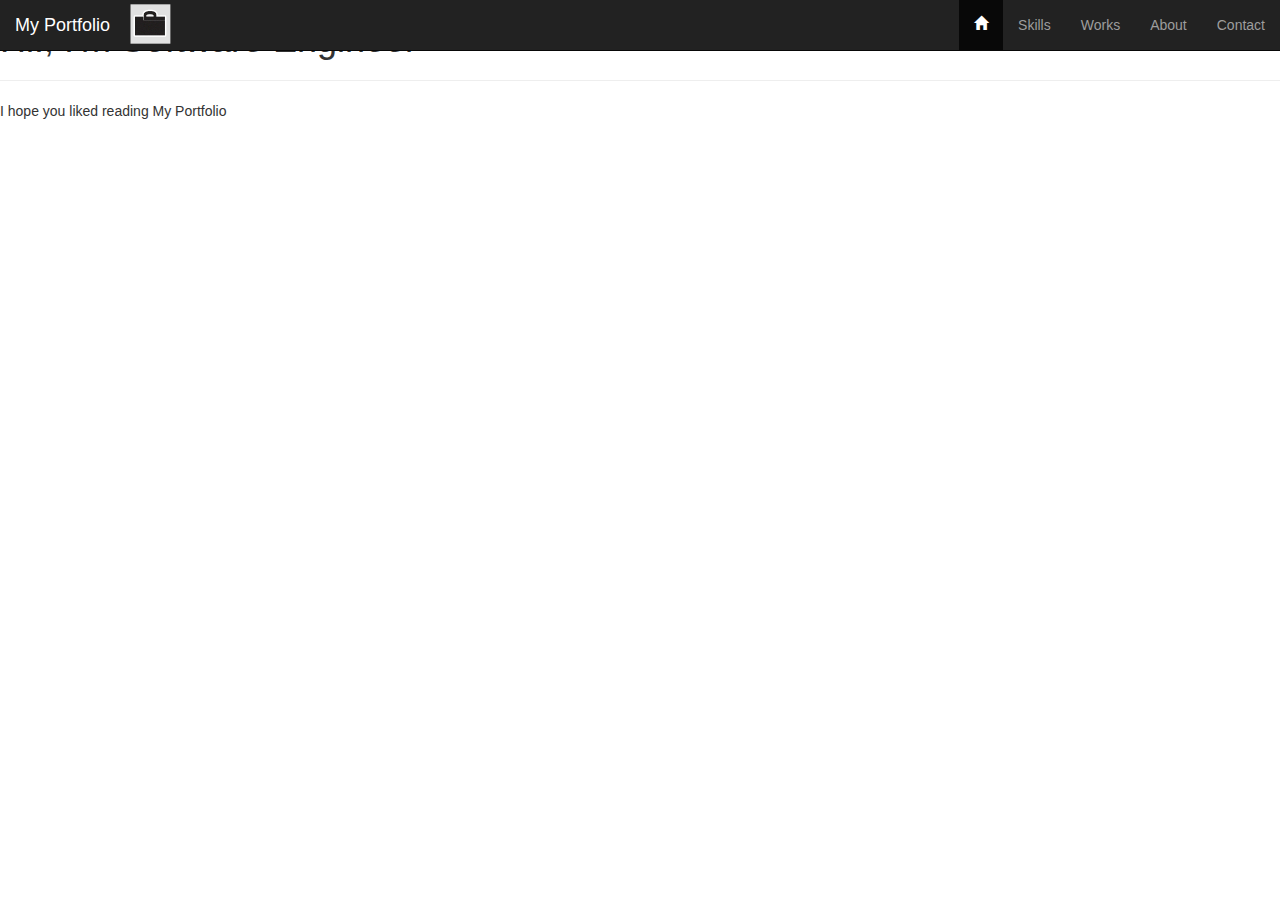
==== index.html @ 2ab8a342 "Update" ====
<html lang="en">
  <head>
    <meta charset="utf-8">
    <meta http-equiv="X-UA-Compatible" content="IE=edge">
    <meta name="viewport" content="width=device-width, initial-scale=1">
    <title>Portfolio</title>
    <link rel="stylesheet" href="https://maxcdn.bootstrapcdn.com/bootstrap/3.3.5/css/bootstrap.min.css">
    <link rel="stylesheet" href="https://maxcdn.bootstrapcdn.com/font-awesome/4.4.0/css/font-awesome.min.css">
    <link href='https://fonts.googleapis.com/css?family=Open+Sans:300italic,400italic,600italic,700italic,800italic,400,300,600,700,800' rel='stylesheet' type='text/css'>
    <link href='https://fonts.googleapis.com/css?family=Merriweather:400,300,300italic,400italic,700,700italic,900,900italic' rel='stylesheet' type='text/css'>
    <link href="css/index.css" rel="stylesheet">
  </head>
  <body>
    <nav id="mainNav" class="navbar navbar-inverse navbar-fixed-top">
      <div class="container-fluid">
        <div class="navbar-header">
          <button type="button" class="navbar-toggle" data-toggle="collapse" data-target="#bs-example-navbar-collapse-1">
            <span class="sr-only">Toggle navigation</span>
            <span class="icon-bar"></span>
            <span class="icon-bar"></span>
            <span class="icon-bar"></span>
          </button>
          <a class="navbar-brand page-scroll" href="index.html">My Portfolio</a>
          <img alt="LOGO" src="img/portfolio.png" style="height:50px">
        </div>
          <div class="collapse navbar-collapse" id="bs-example-navbar-collapse-1">
            <ul class="nav navbar-nav navbar-right">
              <li class="active"><a href="index.html"><i class="glyphicon glyphicon-home" style="height:20px"></i></a></li>
              <li><a href="skills.html">Skills</a></li>
              <li><a href="works.html">Works</a></li>
              <li><a href="about.html">About</a></li>
              <li><a href="contact.html">Contact</a></li>
            </ul>
          </div>
      </div>
    </nav>
    <header>
      <div class="header-content">
        <div class="header-content-inner">
          <h1>Hi!, I'm Software Engineer</h1>
          <hr>
          <p>I hope you liked reading My Portfolio</p>
        </div>
      </div>
    </header>
    <script src="https://ajax.googleapis.com/ajax/libs/jquery/1.11.3/jquery.min.js"></script>
    <script src="https://maxcdn.bootstrapcdn.com/bootstrap/3.3.5/js/bootstrap.min.js"></script>
  </body>
</html>
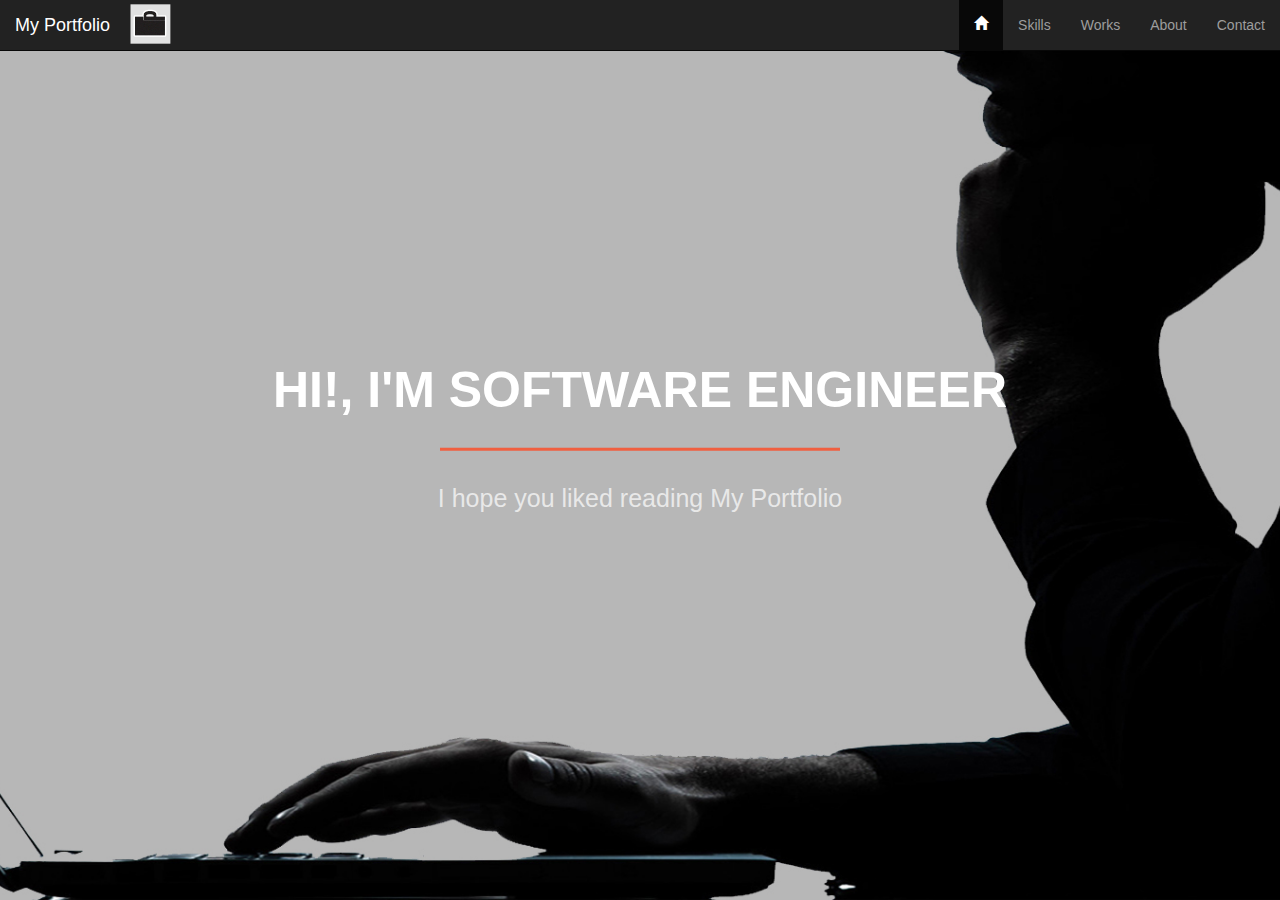
==== commit 944dd95d: "Update" ====
--- a/index.html
+++ b/index.html
@@ -37,9 +37,13 @@
     <header>
       <div class="header-content">
         <div class="header-content-inner">
-          <h1>Hi!, I'm Software Engineer</h1>
+          <p>&nbsp;</p>
+          <p>&nbsp;</p>
+          <h1>HI!, I'M SOFTWARE ENGINEER</h1>
           <hr>
           <p>I hope you liked reading My Portfolio</p>
+          <p>&nbsp;</p>
+          <p>&nbsp;</p>
         </div>
       </div>
     </header>
--- a/css/index.css
+++ b/css/index.css
@@ -0,0 +1,62 @@
+header {
+  position: relative;
+  width: 100%;
+  min-height: auto;
+  -webkit-background-size: cover;
+  -moz-background-size: cover;
+  background-size: cover;
+  -o-background-size: cover;
+  background-position: center;
+  background-image: url('../img/home.jpg');
+  text-align: center;
+  color: white;
+}
+header .header-content {
+  position: relative;
+  text-align: center;
+  padding: 100px 15px 100px;
+  width: 100%;
+}
+header .header-content .header-content-inner h1 {
+  font-weight: 700;
+  font-size: 30px;
+}
+header .header-content .header-content-inner hr {
+  margin: 30px auto;
+  border-color: #F05F40;
+  border-width: 3px;
+  max-width: 400px;
+}
+header .header-content .header-content-inner p {
+  font-weight: 300;
+  color: rgba(255, 255, 255, 0.7);
+  font-size: 25px;
+  margin-bottom: 20px;
+}
+@media (min-width: 768px) {
+  header {
+    min-height: 100%;
+  }
+  header .header-content {
+    position: absolute;
+    top: 50%;
+    -webkit-transform: translateY(-50%);
+    -ms-transform: translateY(-50%);
+    transform: translateY(-50%);
+    padding: 0 50px;
+  }
+  header .header-content .header-content-inner {
+    max-width: 1000px;
+    margin-left: auto;
+    margin-right: auto;
+  }
+  header .header-content .header-content-inner h1 {
+    font-size: 50px;
+  }
+  header .header-content .header-content-inner p {
+    font-size: 25px;
+    max-width: 80%;
+    margin-left: auto;
+    margin-right: auto;
+  }
+}
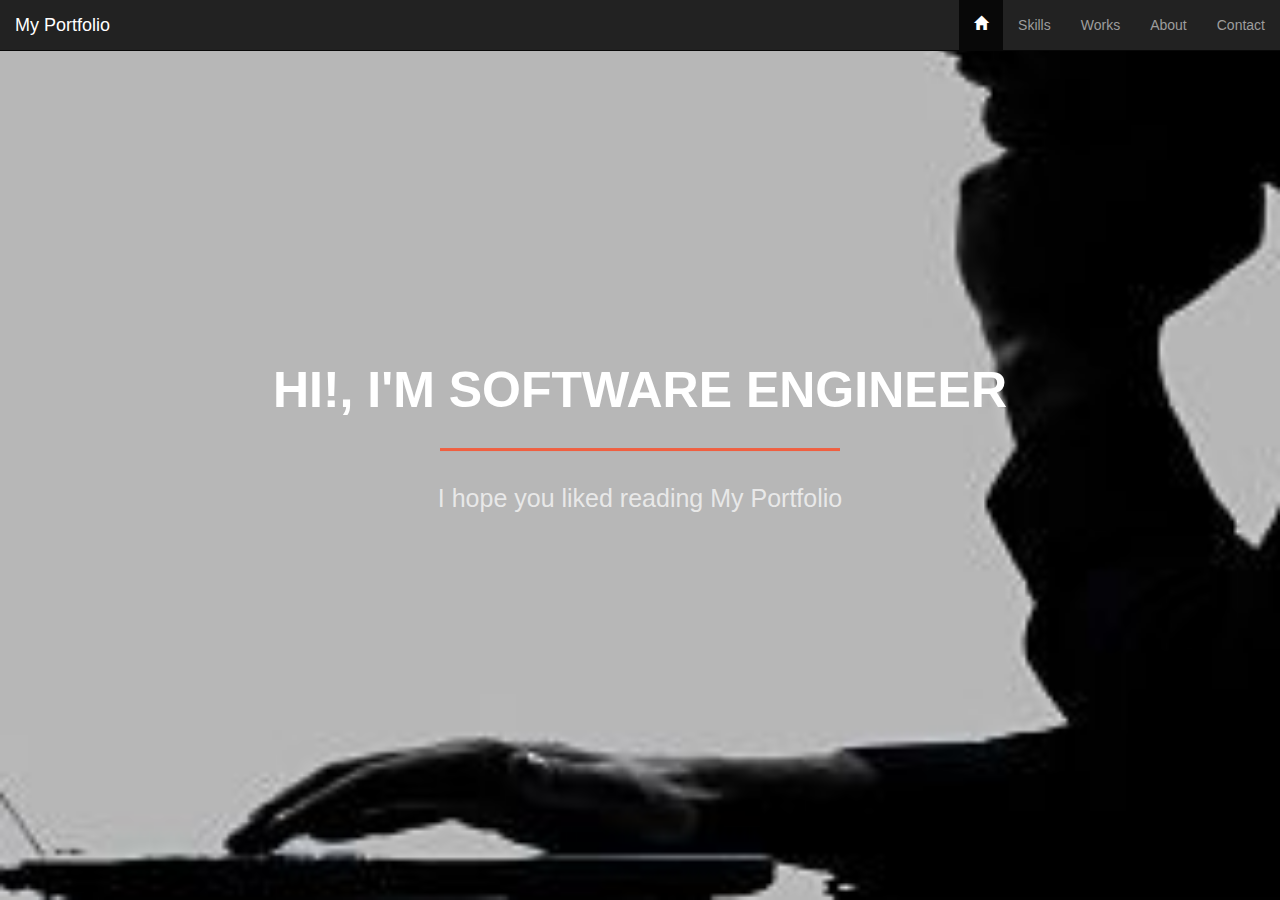
==== commit 8aea55a8: "Update Last" ====
--- a/index.html
+++ b/index.html
@@ -5,9 +5,6 @@
     <meta name="viewport" content="width=device-width, initial-scale=1">
     <title>Portfolio</title>
     <link rel="stylesheet" href="https://maxcdn.bootstrapcdn.com/bootstrap/3.3.5/css/bootstrap.min.css">
-    <link rel="stylesheet" href="https://maxcdn.bootstrapcdn.com/font-awesome/4.4.0/css/font-awesome.min.css">
-    <link href='https://fonts.googleapis.com/css?family=Open+Sans:300italic,400italic,600italic,700italic,800italic,400,300,600,700,800' rel='stylesheet' type='text/css'>
-    <link href='https://fonts.googleapis.com/css?family=Merriweather:400,300,300italic,400italic,700,700italic,900,900italic' rel='stylesheet' type='text/css'>
     <link href="css/index.css" rel="stylesheet">
   </head>
   <body>
@@ -21,7 +18,6 @@
             <span class="icon-bar"></span>
           </button>
           <a class="navbar-brand page-scroll" href="index.html">My Portfolio</a>
-          <img alt="LOGO" src="img/portfolio.png" style="height:50px">
         </div>
           <div class="collapse navbar-collapse" id="bs-example-navbar-collapse-1">
             <ul class="nav navbar-nav navbar-right">
@@ -39,9 +35,11 @@
         <div class="header-content-inner">
           <p>&nbsp;</p>
           <p>&nbsp;</p>
+          <p>&nbsp;</p>
           <h1>HI!, I'M SOFTWARE ENGINEER</h1>
           <hr>
           <p>I hope you liked reading My Portfolio</p>
+          <p>&nbsp;</p>
           <p>&nbsp;</p>
           <p>&nbsp;</p>
         </div>
